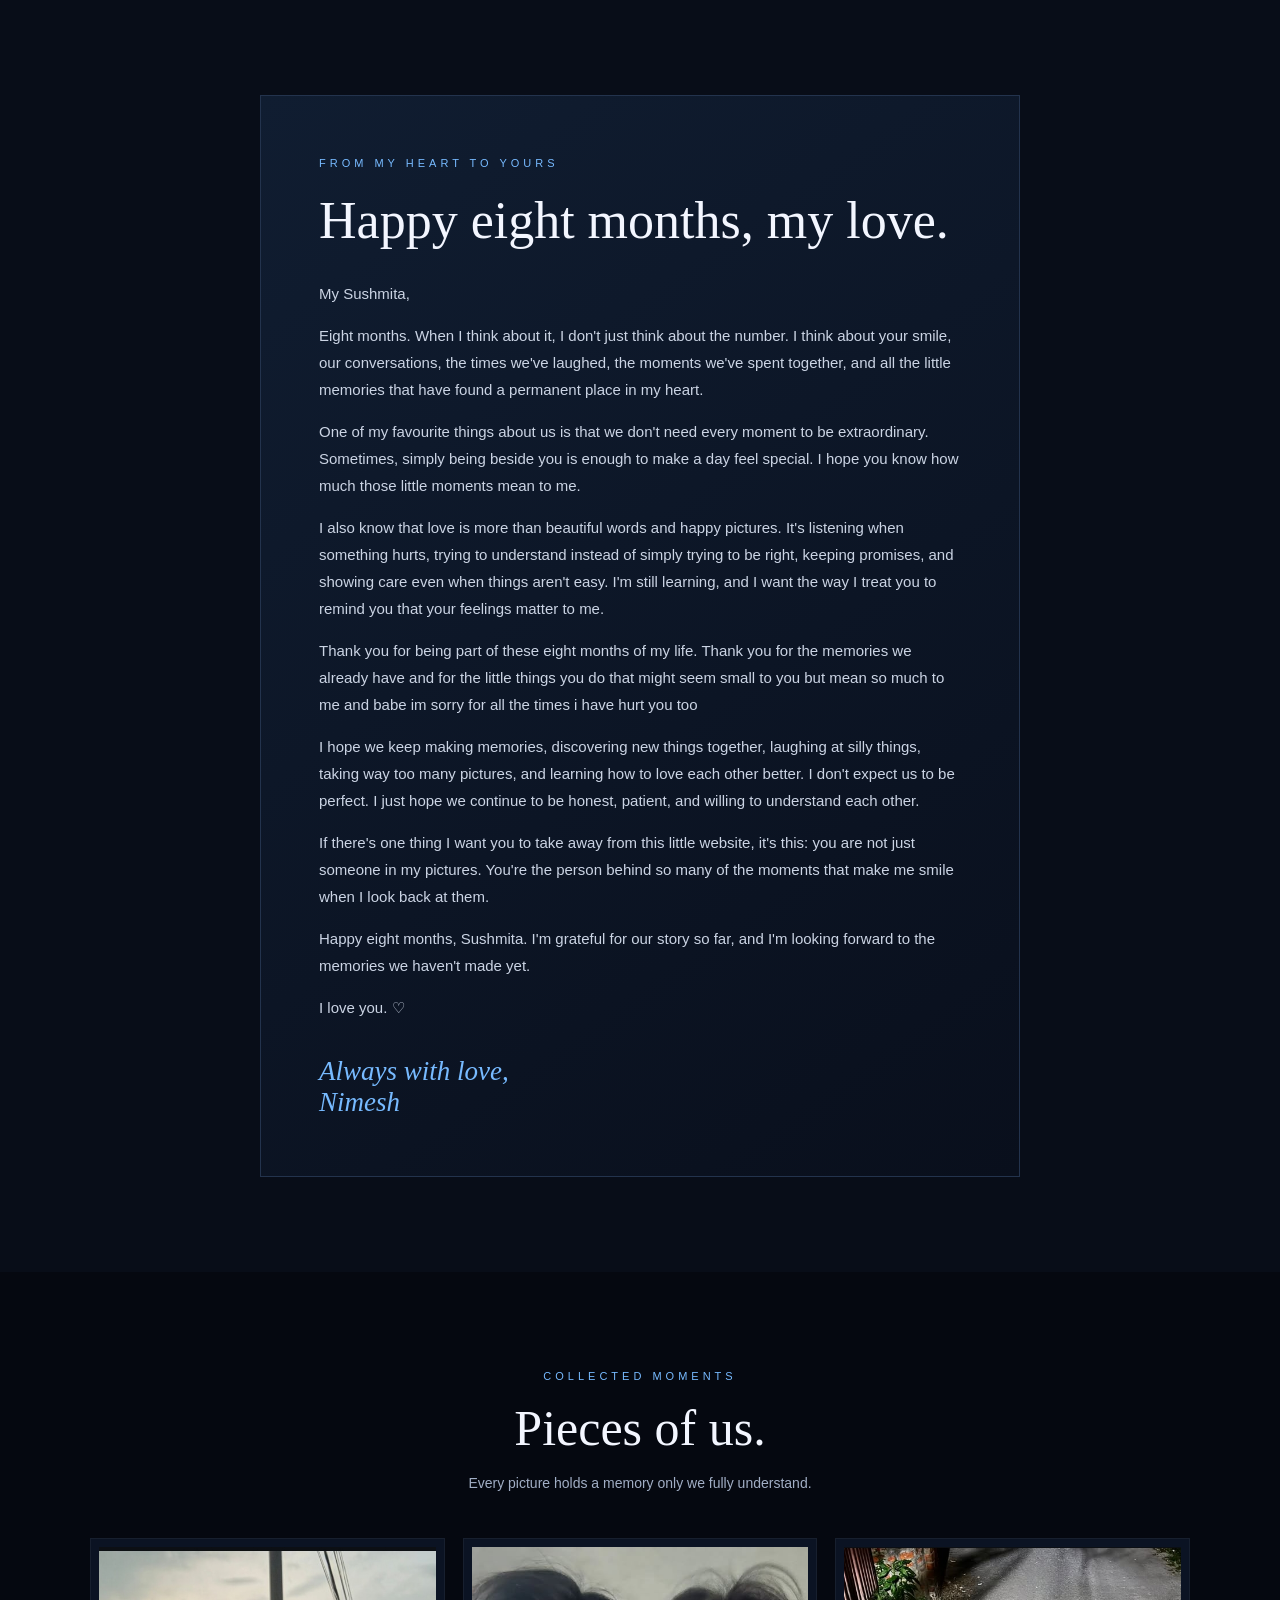
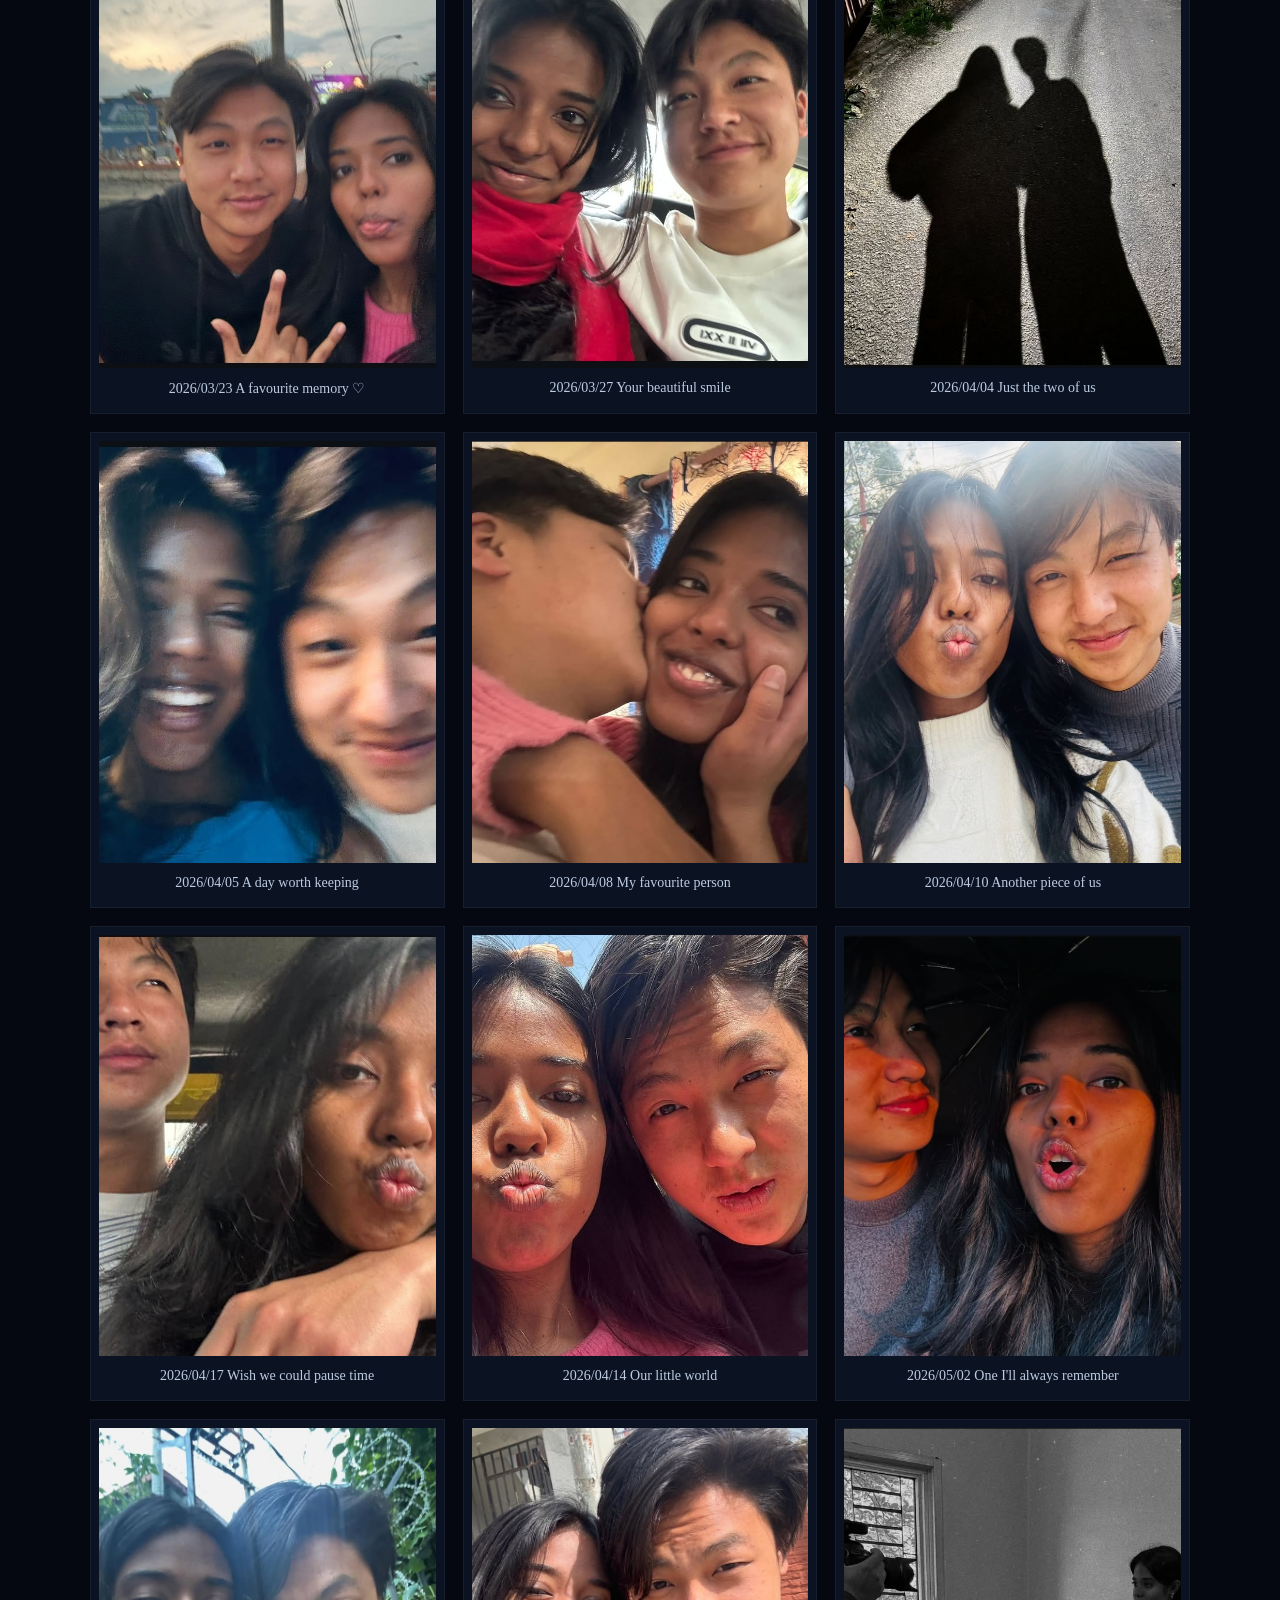
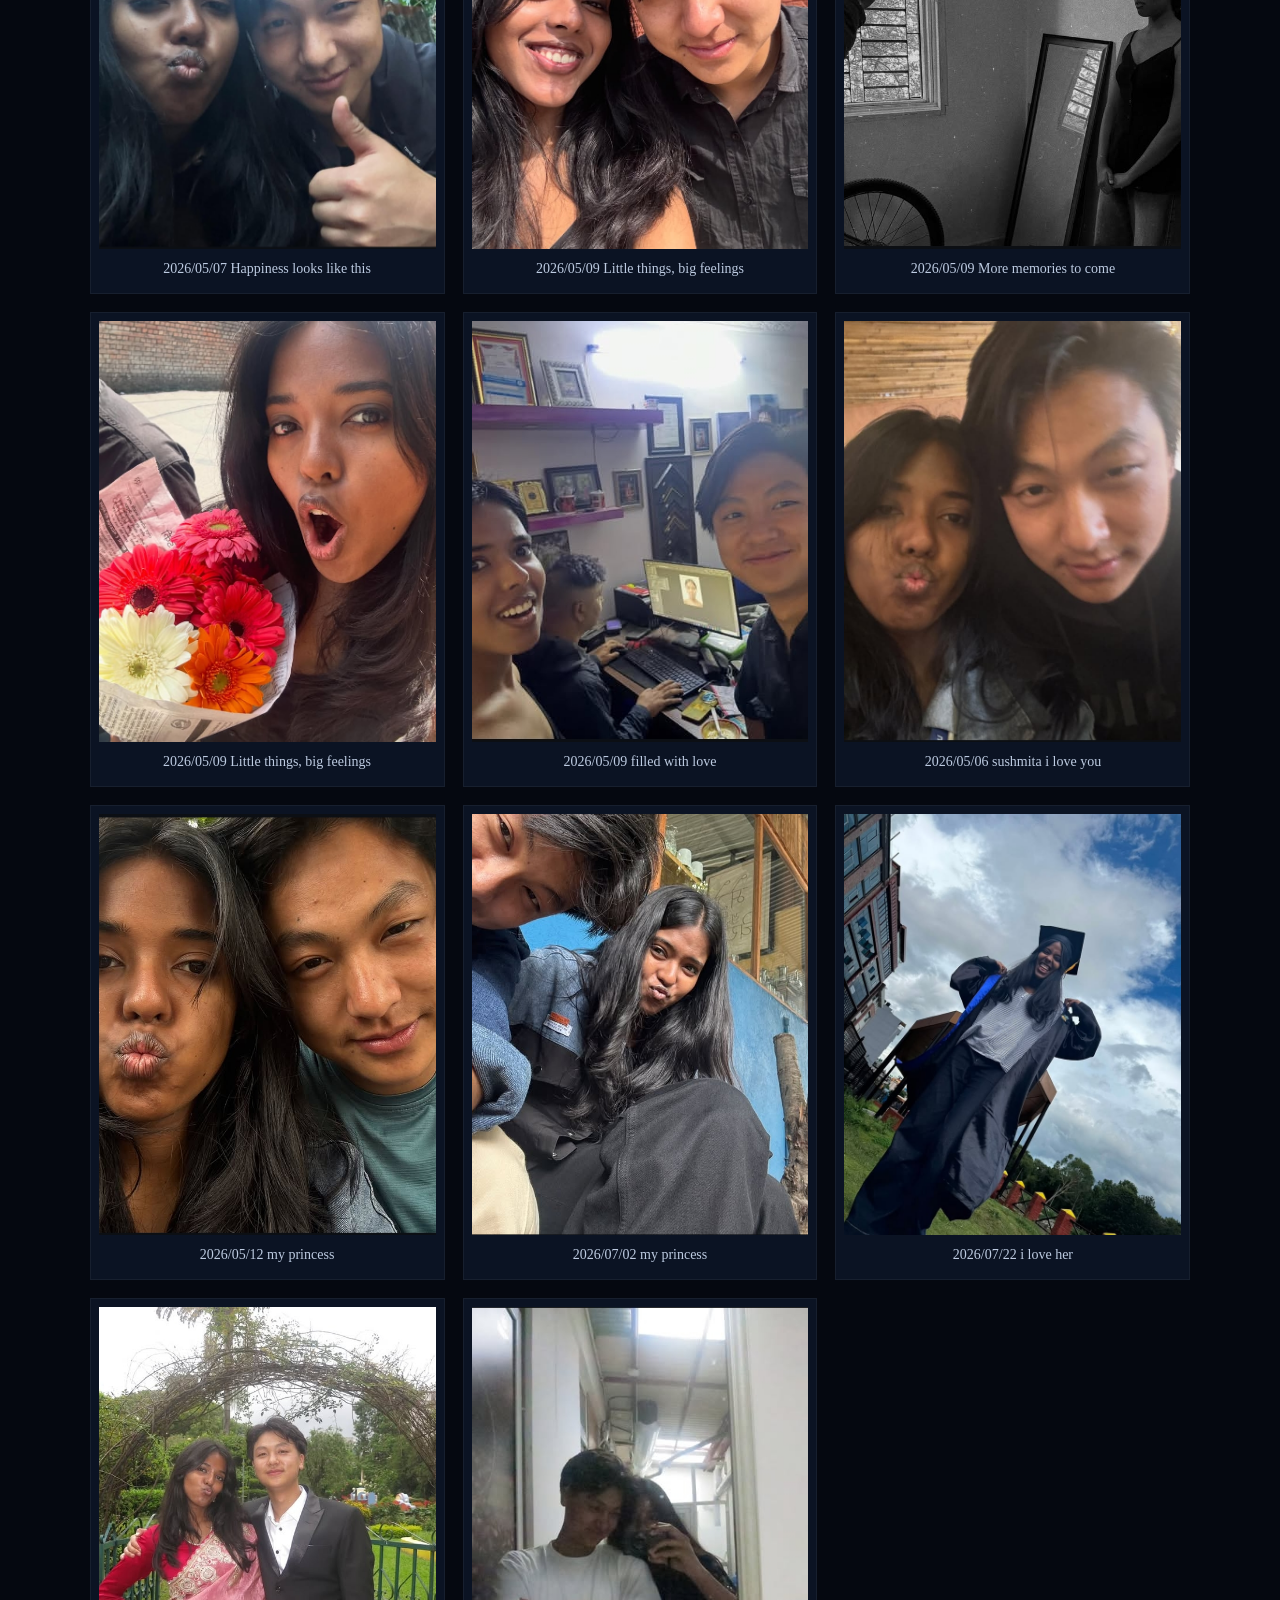
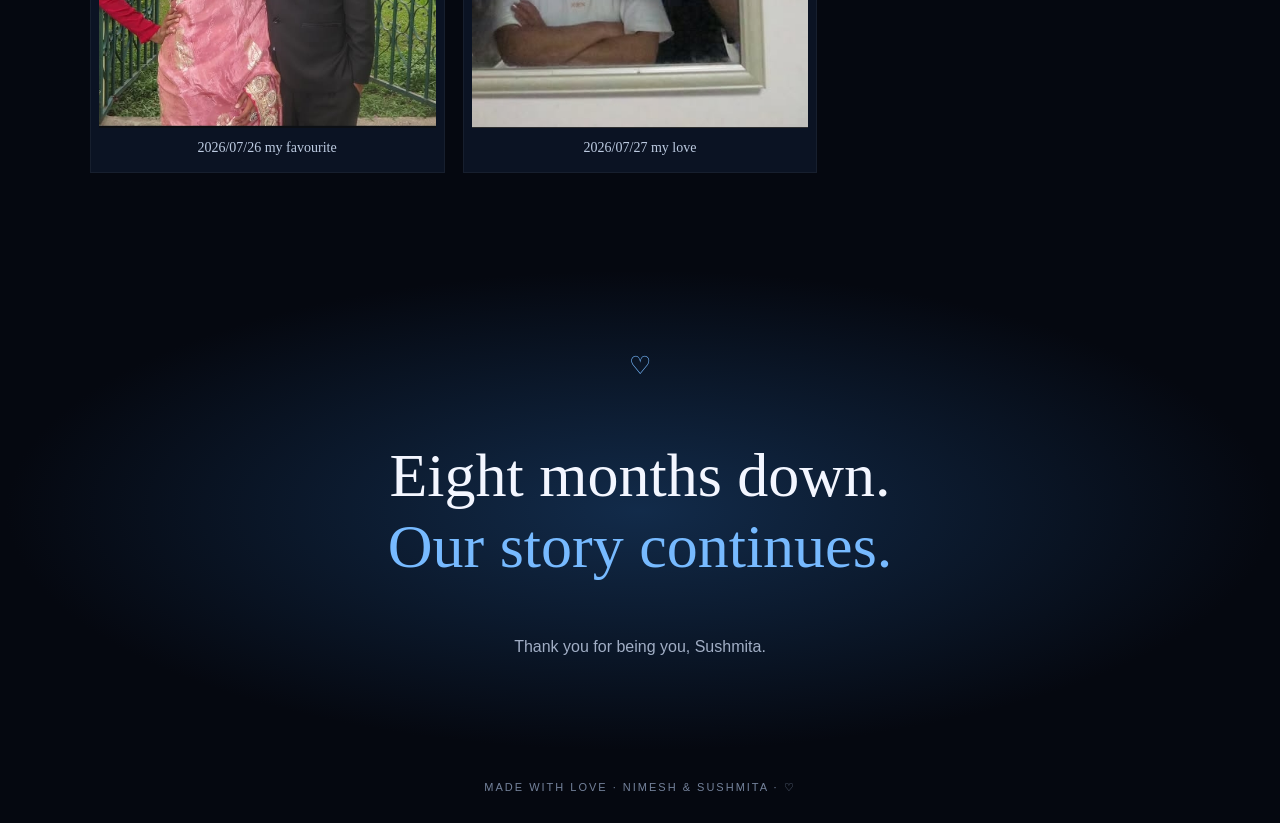
==== preview.html @ 5ff15bc6 "Add files via upload" ====
<!DOCTYPE html>
<html lang="en">
<head>
<meta charset="UTF-8">
<meta name="viewport" content="width=device-width, initial-scale=1">
<title>Eight Months of Us ♡</title>
<style>
:root {
  --bg: #050810;
  --panel: #0b1323;
  --blue: #77baff;
  --white: #f3f6ff;
  --muted: #a1aec5;
  --line: #23334d;
}
* { box-sizing: border-box; }
html { scroll-behavior: smooth; }
body {
  margin: 0;
  background: var(--bg);
  color: var(--white);
  font-family: "Segoe UI", Arial, sans-serif;
  line-height: 1.8;
}
a { color: inherit; }
nav {
  display: flex;
  justify-content: space-between;
  align-items: center;
  padding: 20px 7%;
  border-bottom: 1px solid #ffffff0d;
}
.logo { letter-spacing: 3px; font-size: 12px; }
nav a {
  text-decoration: none;
  color: var(--muted);
  font-size: 13px;
  margin-left: 18px;
}
.hero {
  min-height: 88vh;
  padding: 80px 22px;
  display: grid;
  place-items: center;
  text-align: center;
  background:
    radial-gradient(ellipse at 50% 40%, #173b6860, transparent 60%),
    linear-gradient(180deg, #080f1e, #050810);
  position: relative;
  overflow: hidden;
}
.hero:before {
  content: "✦     ·        ✧      ·     ✦";
  position: absolute;
  top: 13%;
  left: 0;
  width: 100%;
  color: #8ec8ff70;
  letter-spacing: 12px;
  font-size: 15px;
}
.hero-inner { max-width: 760px; }
.kicker {
  color: var(--blue);
  font-size: 11px;
  letter-spacing: 4px;
  text-transform: uppercase;
}
h1 {
  font-family: Georgia, serif;
  font-weight: 400;
  font-size: clamp(54px, 10vw, 105px);
  line-height: 1.04;
  letter-spacing: -4px;
  margin: 24px 0;
}
h1 em { color: var(--blue); font-weight: 400; }
.hero p {
  max-width: 480px;
  margin: 0 auto 30px;
  color: var(--muted);
  font-size: 16px;
}
.btn {
  display: inline-block;
  text-decoration: none;
  border: 1px solid #77baff80;
  padding: 12px 24px;
  color: var(--white);
  border-radius: 3px;
  font-size: 13px;
  transition: .25s;
}
.btn:hover { background: #77baff20; border-color: var(--blue); }
section { padding: 95px 7%; }
.heading { text-align: center; margin-bottom: 42px; }
.heading h2 {
  font: 400 clamp(34px, 5vw, 50px) Georgia, serif;
  margin: 12px 0;
}
.heading p { color: var(--muted); font-size: 14px; }
.intro {
  max-width: 680px;
  text-align: center;
  margin: auto;
}
.intro p { color: #c5cfe0; }
.small-heart { color: var(--blue); font-size: 25px; }
.gallery {
  display: grid;
  grid-template-columns: repeat(3, minmax(0, 1fr));
  gap: 18px;
  max-width: 1150px;
  margin: auto;
}
.memory {
  margin: 0;
  padding: 8px;
  background: var(--panel);
  border: 1px solid #ffffff0d;
  transition: transform .3s, border-color .3s;
}
.memory:hover { transform: translateY(-5px); border-color: #77baff55; }
.photo {
  width: 100%;
  aspect-ratio: 4 / 5;
  object-fit: cover;
  display: block;
  background: linear-gradient(145deg, #142947, #080d18);
}
.memory figcaption {
  padding: 12px 5px 8px;
  text-align: center;
  color: #bdcbe1;
  font: 14px Georgia, serif;
}
.letter-section { background: #080d18; }
.letter {
  max-width: 760px;
  margin: auto;
  padding: clamp(24px, 6vw, 58px);
  background: linear-gradient(145deg, #101d31, #090f1c);
  border: 1px solid var(--line);
}
.letter h2 {
  font: 400 clamp(34px, 6vw, 52px) Georgia, serif;
  line-height: 1.2;
  margin: 16px 0 28px;
}
.letter p { color: #cbd4e4; font-size: 15px; }
.signature {
  margin-top: 35px;
  font: italic 27px Georgia, serif;
  color: var(--blue);
}
.music { text-align: center; }
audio { width: min(420px, 100%); margin-top: 18px; }
.closing {
  text-align: center;
  padding: 75px 20px;
  background: radial-gradient(ellipse, #122b4a, var(--bg) 70%);
}
.closing h2 {
  font: 400 clamp(36px, 6vw, 62px) Georgia, serif;
}
.closing p { color: var(--muted); }
footer {
  text-align: center;
  padding: 25px;
  color: #74829b;
  font-size: 11px;
  letter-spacing: 2px;
}
.reveal {
  opacity: 0;
  transform: translateY(18px);
  transition: opacity .7s, transform .7s;
}
.reveal.show { opacity: 1; transform: none; }
@media (max-width: 700px) {
  nav { padding: 18px 5%; }
  nav a { margin-left: 10px; font-size: 12px; }
  section { padding: 65px 5%; }
  .gallery { grid-template-columns: repeat(2, minmax(0, 1fr)); gap: 10px; }
  h1 { letter-spacing: -2px; }
}
@media (prefers-reduced-motion: reduce) {
  *, *:before, *:after {
    scroll-behavior: auto !important;
    transition: none !important;
  }
  .reveal { opacity: 1; transform: none; }
}
</style>
</head>
<body>


<section id="letter" class="letter-section">
  <article class="letter reveal">
    <div class="kicker">From my heart to yours</div>
    <h2>Happy eight months, my love.</h2>

    <p>My Sushmita,</p>

    <p>Eight months. When I think about it, I don't just think about the number. I think about your smile, our conversations, the times we've laughed, the moments we've spent together, and all the little memories that have found a permanent place in my heart.</p>

    <p>One of my favourite things about us is that we don't need every moment to be extraordinary. Sometimes, simply being beside you is enough to make a day feel special. I hope you know how much those little moments mean to me.</p>
    <p>I also know that love is more than beautiful words and happy pictures. It's listening when something hurts, trying to understand instead of simply trying to be right, keeping promises, and showing care even when things aren't easy. I'm still learning, and I want the way I treat you to remind you that your feelings matter to me.</p>

    <p>Thank you for being part of these eight months of my life. Thank you for the memories we already have and for the little things you do that might seem small to you but mean so much to me and babe im sorry for all the times i have hurt you too</p>

    <p>I hope we keep making memories, discovering new things together, laughing at silly things, taking way too many pictures, and learning how to love each other better. I don't expect us to be perfect. I just hope we continue to be honest, patient, and willing to understand each other.</p>

    <p>If there's one thing I want you to take away from this little website, it's this: you are not just someone in my pictures. You're the person behind so many of the moments that make me smile when I look back at them.</p>

    <p>Happy eight months, Sushmita. I'm grateful for our story so far, and I'm looking forward to the memories we haven't made yet.</p>

    <p>I love you. ♡</p>

    <div class="signature">Always with love,<br>Nimesh</div>
  </article>
</section>
<section id="memories">
  <div class="heading reveal">
    <div class="kicker">Collected moments</div>
    <h2>Pieces of us.</h2>
    <p>Every picture holds a memory only we fully understand.</p>
  </div>

  <div class="gallery">
    <!-- Add your photos inside the images folder.
         Change the filenames below to match your pictures. -->
    <figure class="memory reveal">
      <img class="photo" src="a.jpeg" alt="Our memory 1">
      <figcaption>
        2026/03/23 A favourite memory ♡</figcaption>
    </figure>
    <figure class="memory reveal">
      <img class="photo" src="b.jpeg" alt="Our memory 2">
      <figcaption>2026/03/27 Your beautiful smile</figcaption>
    </figure>
    <figure class="memory reveal">
      <img class="photo" src="c.jpeg" alt="Our memory 3">
      <figcaption>2026/04/04 Just the two of us</figcaption>
    </figure>
    <figure class="memory reveal">
      <img class="photo" src="d.jpeg" alt="Our memory 4">
      <figcaption>2026/04/05 A day worth keeping</figcaption>
    </figure>
    <figure class="memory reveal">
      <img class="photo" src="e.jpeg" alt="Our memory 5">
      <figcaption>2026/04/08 My favourite person</figcaption>
    </figure>
    <figure class="memory reveal">
      <img class="photo" src="f.jpeg" alt="Our memory 6">
      <figcaption> 2026/04/10 Another piece of us</figcaption>
    </figure>
    <figure class="memory reveal">
      <img class="photo" src="g.jpeg" alt="Our memory 7">
      <figcaption>2026/04/17 Wish we could pause time</figcaption>
    </figure>
    <figure class="memory reveal">
      <img class="photo" src="h.jpeg" alt="Our memory 8">
      <figcaption>2026/04/14 Our little world</figcaption>
    </figure>
    <figure class="memory reveal">
      <img class="photo" src="i.jpeg" alt="Our memory 9">
      <figcaption>2026/05/02 One I'll always remember</figcaption>
    </figure>
    <figure class="memory reveal">
      <img class="photo" src="j.jpeg" alt="Our memory 10">
      <figcaption>2026/05/07 Happiness looks like this</figcaption>
    </figure>
    <figure class="memory reveal">
      <img class="photo" src="k.jpeg" alt="Our memory 11">
      <figcaption>2026/05/09 Little things, big feelings</figcaption>
    </figure>
    <figure class="memory reveal">
      <img class="photo" src="k2.jpeg" alt="Our memory 12">
      <figcaption>2026/05/09 More memories to come</figcaption>
    </figure>
    <figure class="memory reveal">
      <img class="photo" src="k3.jpeg" alt="Our memory 11">
      <figcaption>2026/05/09 Little things, big feelings</figcaption>
    </figure> 
    <figure class="memory reveal">
      <img class="photo" src="k4.jpeg" alt="Our memory 11">
      <figcaption>2026/05/09 filled with love</figcaption>
    </figure>
    <figure class="memory reveal">
      <img class="photo" src="l.jpeg" alt="Our memory 11">
      <figcaption>2026/05/06 sushmita i love you</figcaption>
    </figure>
    <figure class="memory reveal">
      <img class="photo" src="m.jpeg" alt="Our memory 11">
      <figcaption>2026/05/12 my princess</figcaption>
    </figure>
    <figure class="memory reveal">
      <img class="photo" src="n.jpeg" alt="Our memory 11">
      <figcaption>2026/07/02 my princess</figcaption>
    </figure>
    <figure class="memory reveal">
      <img class="photo" src="o.jpeg" alt="Our memory 11">
      <figcaption>2026/07/22 i love her</figcaption>
    </figure>
    <figure class="memory reveal">
      <img class="photo" src="p.jpeg" alt="Our memory 11">
      <figcaption>2026/07/26 my favourite </figcaption>
    </figure>
    <figure class="memory reveal">
      <img class="photo" src="q.jpeg" alt="Our memory 11">
      <figcaption>2026/07/27 my love</figcaption>
    </figure>
  </div>
</section>


<section class="closing reveal">
  <div class="small-heart">♡</div>
  <h2>Eight months down.<br><span style="color:#77baff">Our story continues.</span></h2>
  <p>Thank you for being you, Sushmita.</p>
</section>

<footer>MADE WITH LOVE · NIMESH & SUS​​HMITA · ♡</footer>

<script>
const observer = new IntersectionObserver(entries => {
  entries.forEach(entry => {
    if (entry.isIntersecting) {
      entry.target.classList.add("show");
      observer.unobserve(entry.target);
    }
  });
}, { threshold: 0.12 });

document.querySelectorAll(".reveal").forEach(el => observer.observe(el));

// Hide empty photo slots until you add your own pictures.
document.querySelectorAll(".photo").forEach(img => {
  img.addEventListener("error", () => {
    img.style.visibility = "hidden";
    img.style.height = "0";
    img.parentElement.style.display = "none";
  }, { once: true });
});
</script>
</body>
</html>
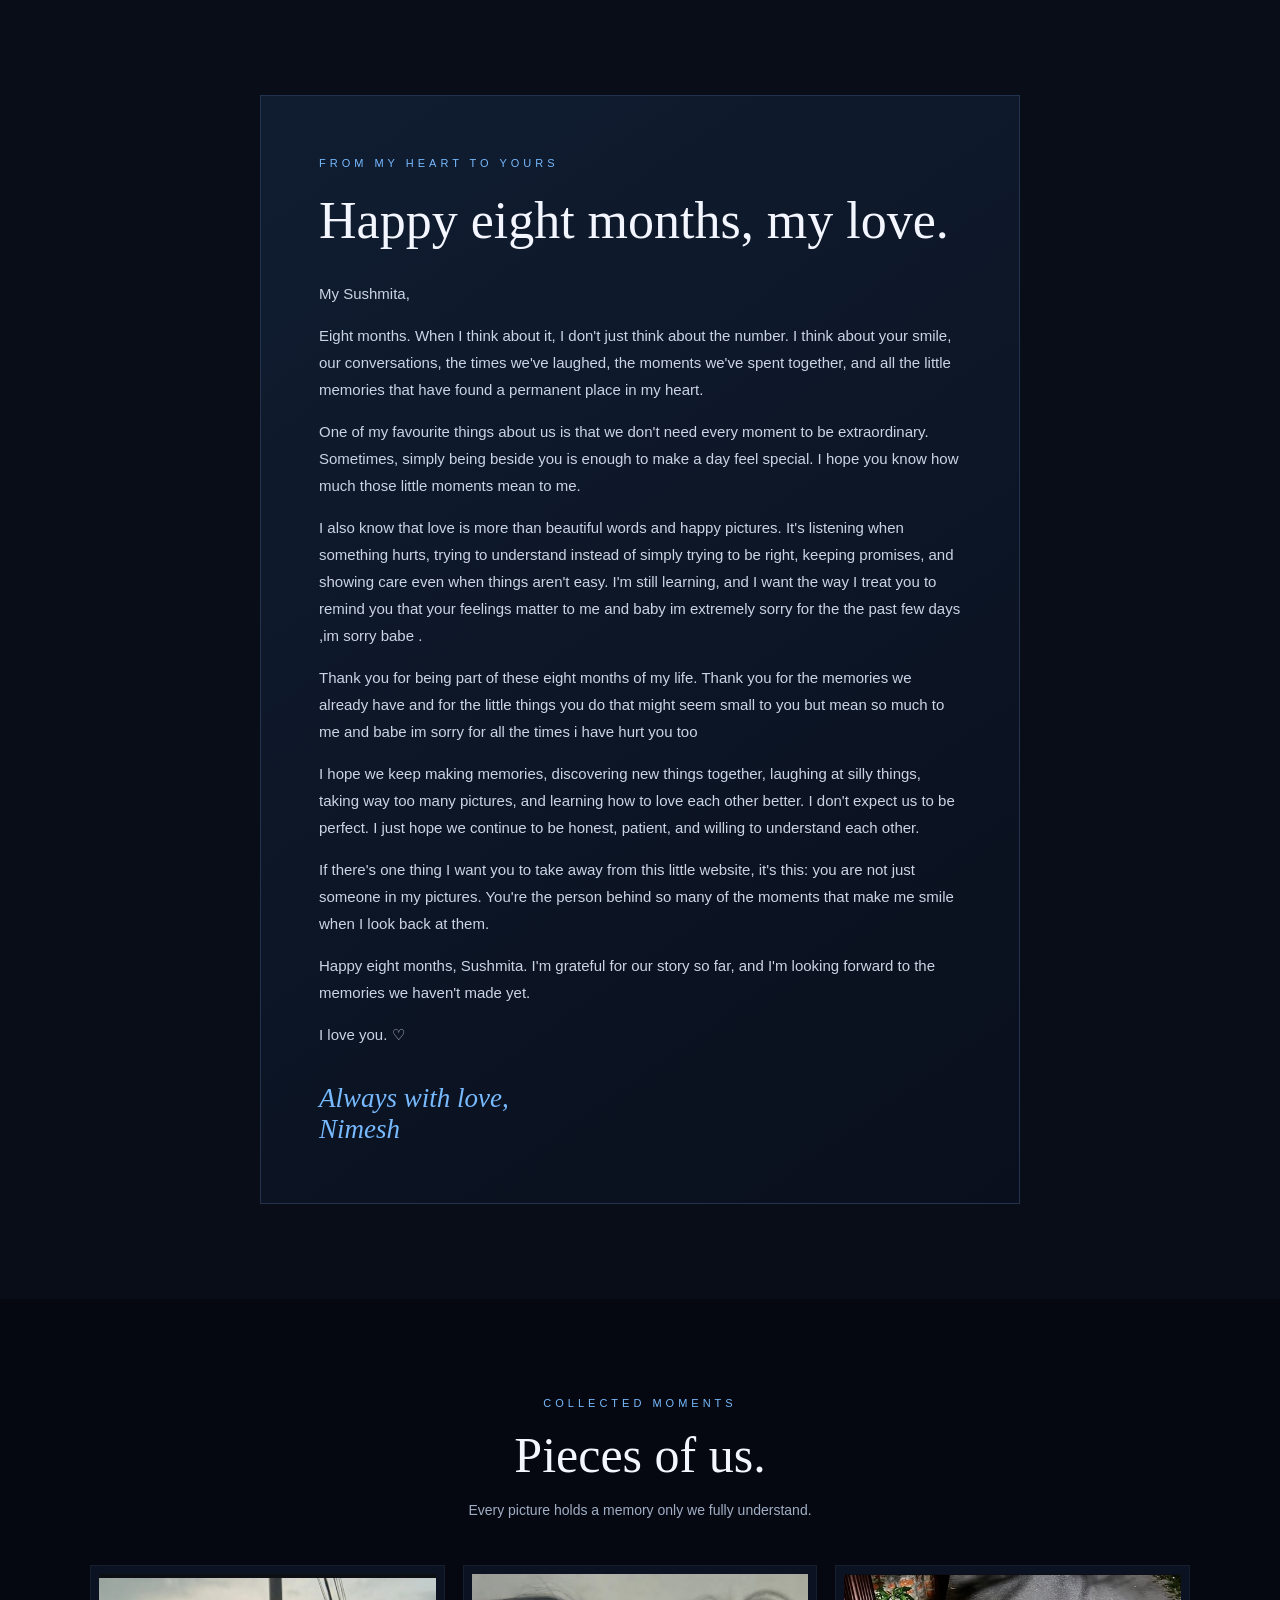
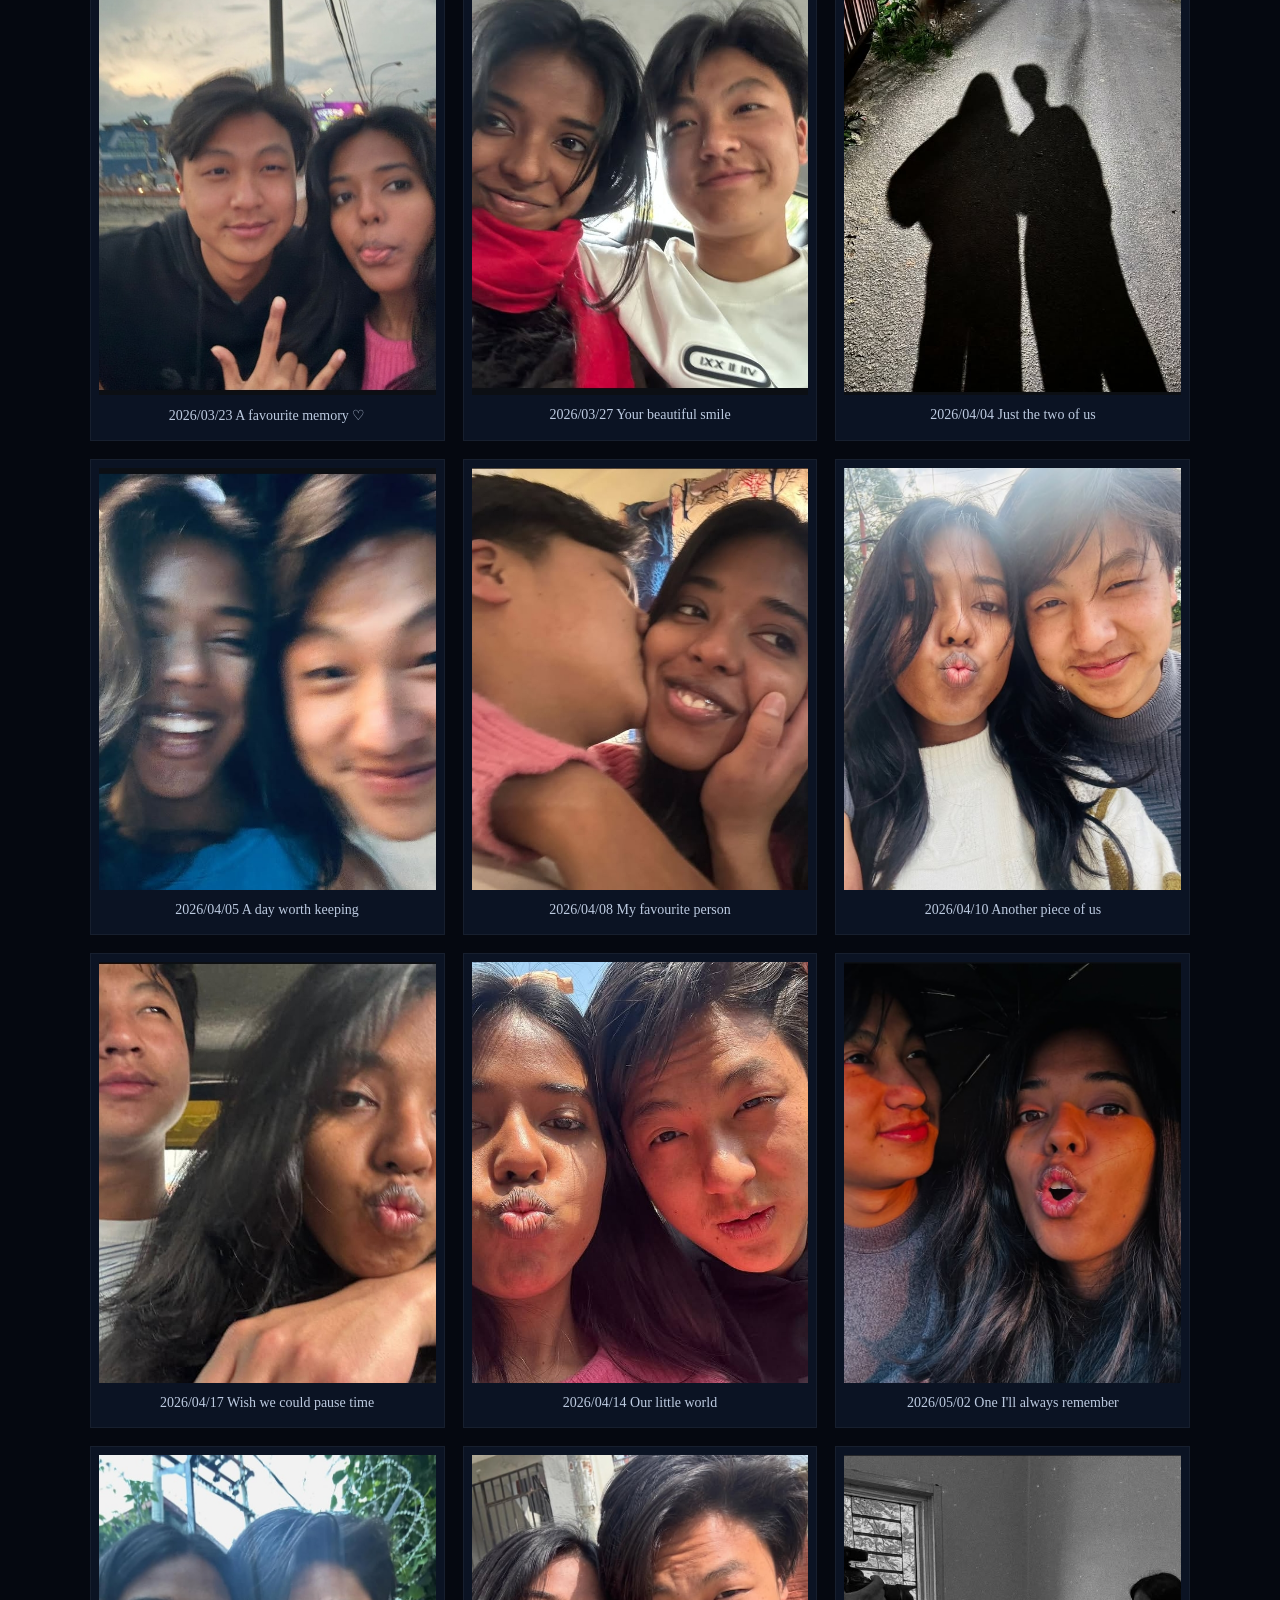
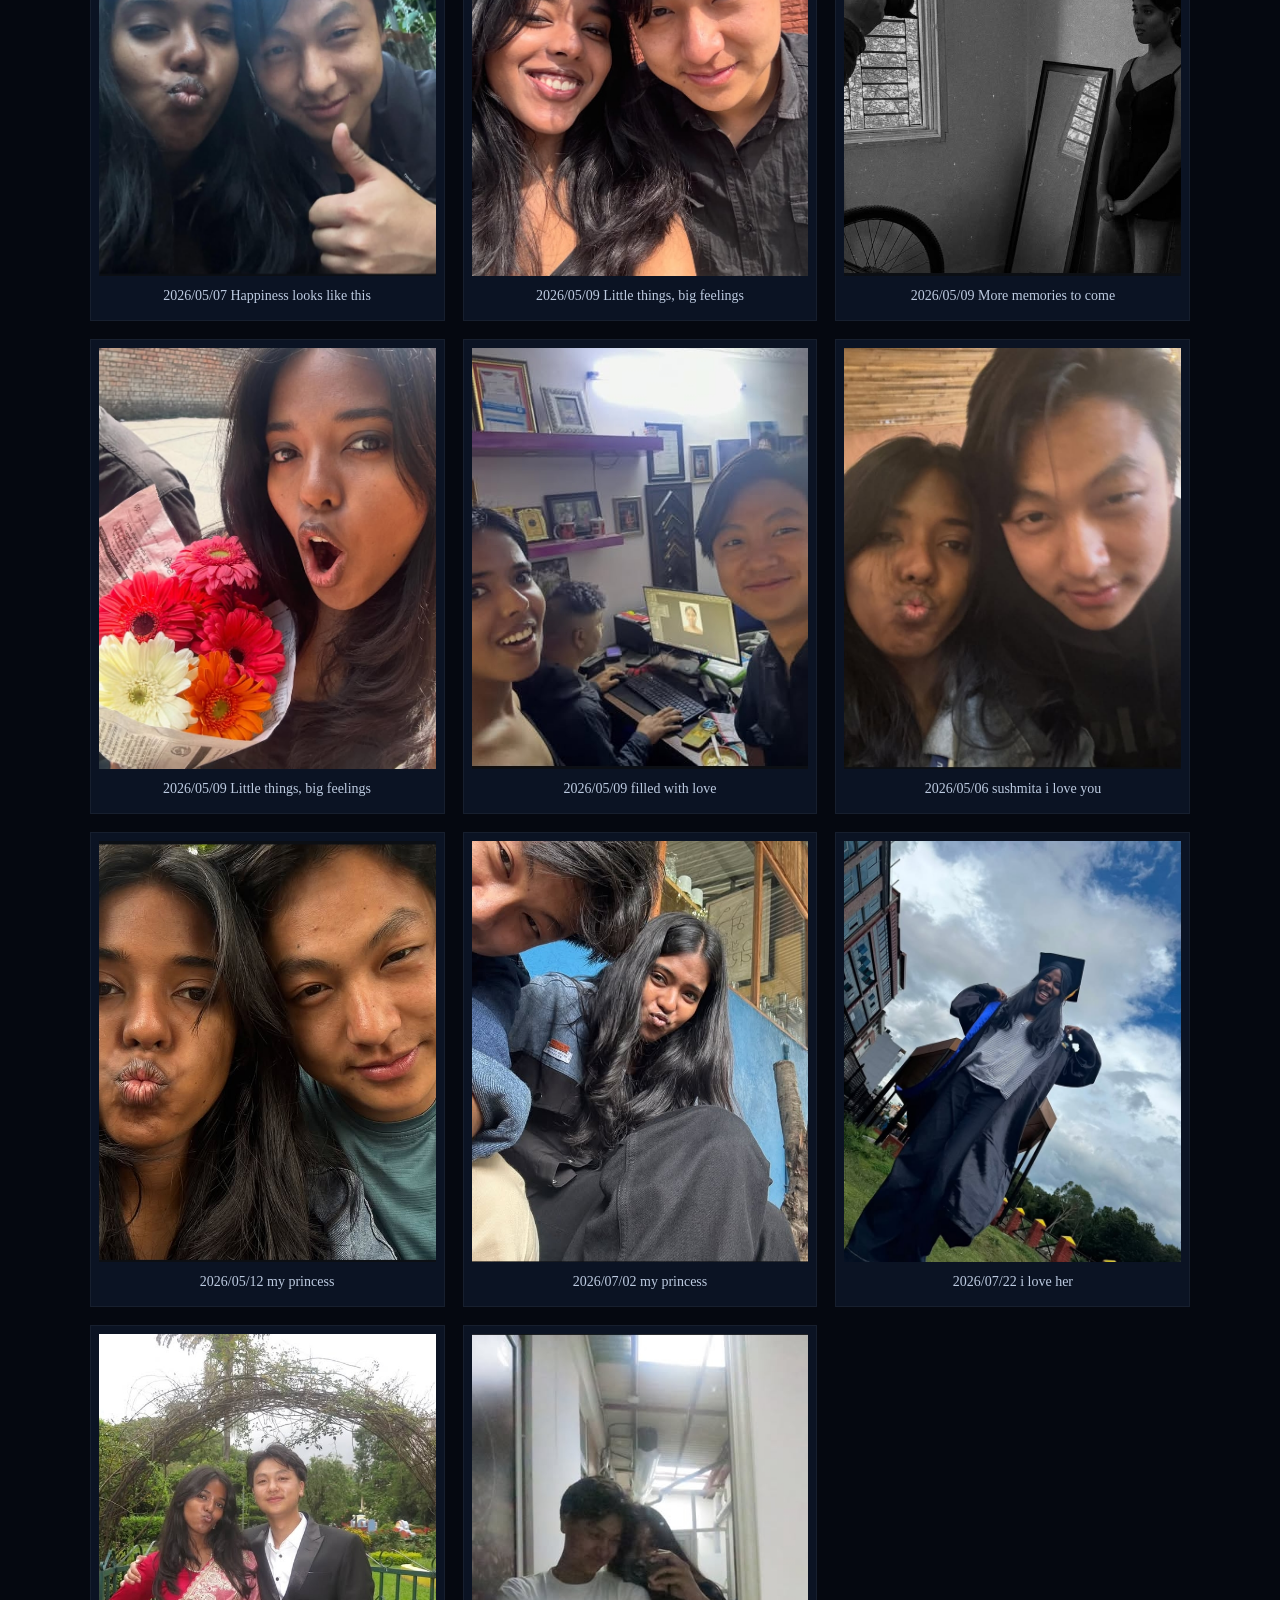
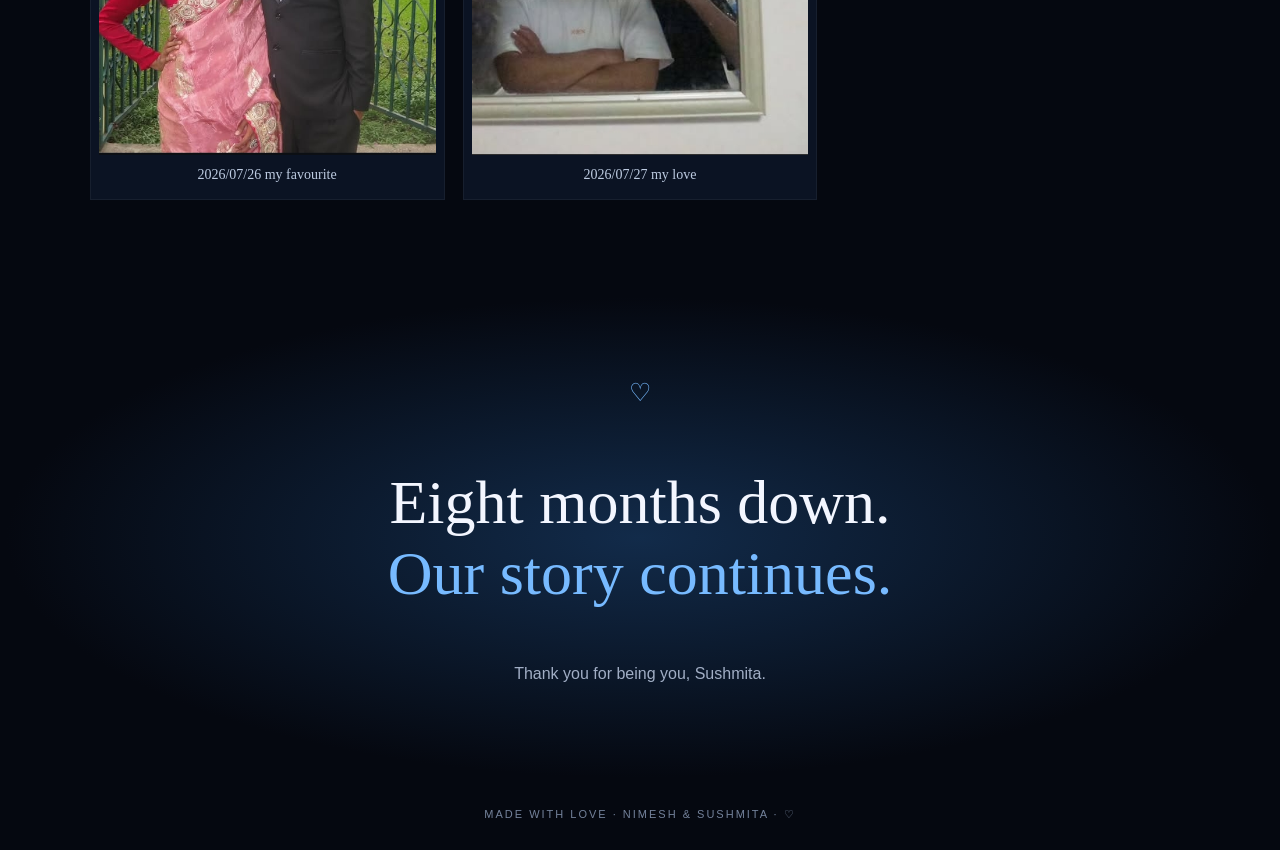
==== commit 35322fc9: "Update preview.html" ====
--- a/preview.html
+++ b/preview.html
@@ -207,7 +207,7 @@
     <p>Eight months. When I think about it, I don't just think about the number. I think about your smile, our conversations, the times we've laughed, the moments we've spent together, and all the little memories that have found a permanent place in my heart.</p>
 
     <p>One of my favourite things about us is that we don't need every moment to be extraordinary. Sometimes, simply being beside you is enough to make a day feel special. I hope you know how much those little moments mean to me.</p>
-    <p>I also know that love is more than beautiful words and happy pictures. It's listening when something hurts, trying to understand instead of simply trying to be right, keeping promises, and showing care even when things aren't easy. I'm still learning, and I want the way I treat you to remind you that your feelings matter to me.</p>
+    <p>I also know that love is more than beautiful words and happy pictures. It's listening when something hurts, trying to understand instead of simply trying to be right, keeping promises, and showing care even when things aren't easy. I'm still learning, and I want the way I treat you to remind you that your feelings matter to me and baby im extremely sorry for the the past few days ,im sorry babe .</p>
 
     <p>Thank you for being part of these eight months of my life. Thank you for the memories we already have and for the little things you do that might seem small to you but mean so much to me and babe im sorry for all the times i have hurt you too</p>
 
